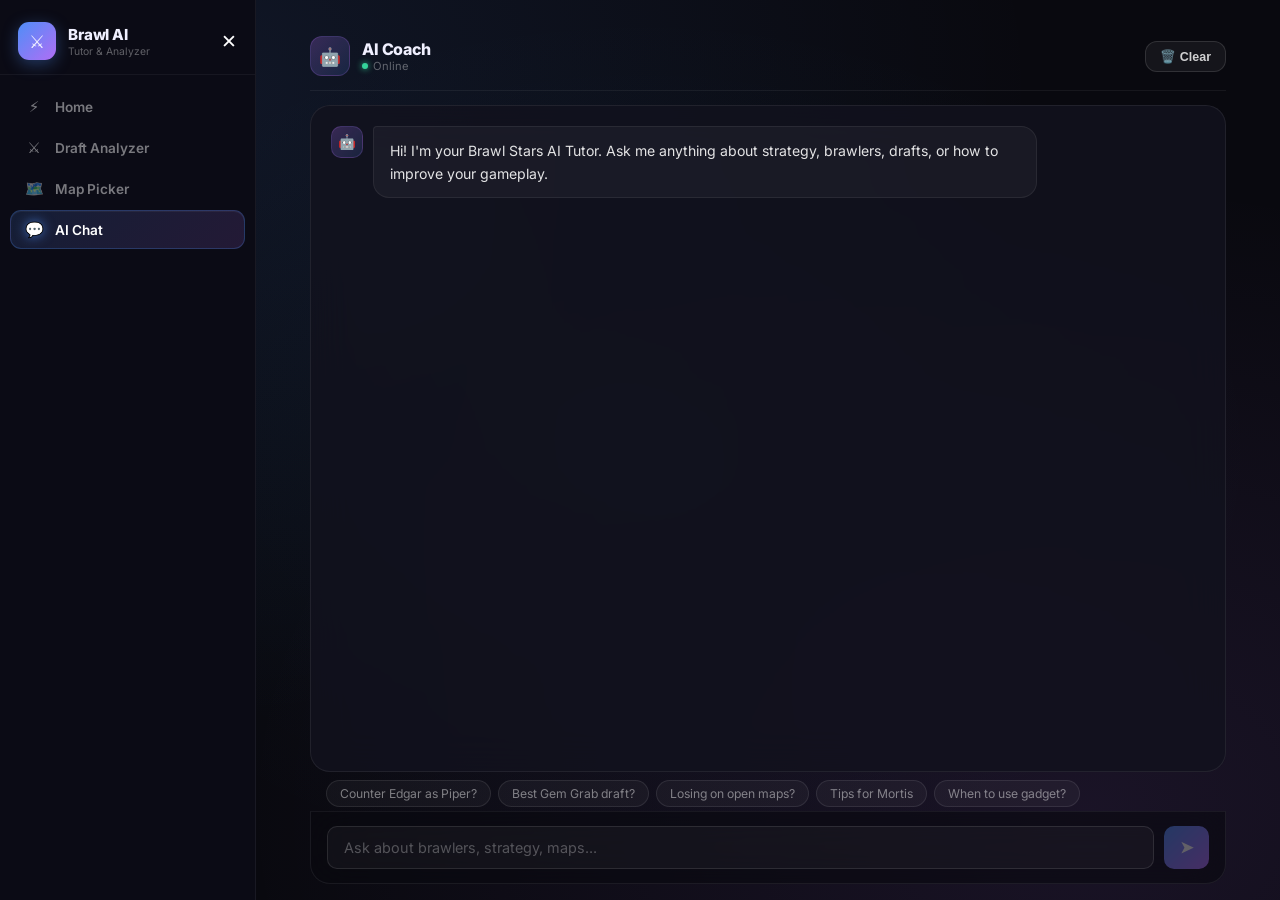
==== chat.html @ ed83fec3 "Initial commit - Brawl AI static site" ====
<!DOCTYPE html>
<html lang="en">
<head>
  <meta charset="UTF-8"/>
  <meta name="viewport" content="width=device-width,initial-scale=1"/>
  <title>AI Chat – Brawl AI</title>
  <link rel="icon" href="brawlers/spike_portrait.png"/>
  <link rel="stylesheet" href="style.css"/>
  <link href="https://fonts.googleapis.com/css2?family=Inter:wght@400;500;600;700;800;900&display=swap" rel="stylesheet"/>
</head>
<body>
<div class="layout">
  <div class="sidebar-overlay" id="sidebarOverlay" style="display:none;"></div>
  <aside class="sidebar" id="sidebar">
    <div class="sidebar-logo">
      <div class="sidebar-logo-icon">⚔️</div>
      <div><h1>Brawl AI</h1><p>Tutor &amp; Analyzer</p></div>
      <button id="sidebarClose" style="margin-left:auto;background:none;border:none;color:#fff;font-size:1.2rem;cursor:pointer;">✕</button>
    </div>
    <nav>
      <a href="index.html" class="nav-item"><span class="nav-icon">⚡</span>Home</a>
      <a href="draft.html" class="nav-item"><span class="nav-icon">⚔️</span>Draft Analyzer</a>
      <a href="maps.html" class="nav-item"><span class="nav-icon">🗺️</span>Map Picker</a>
      <a href="chat.html" class="nav-item active"><span class="nav-icon">💬</span>AI Chat</a>
    </nav>
  </aside>

  <div class="main">
    <header class="mobile-header">
      <button class="menu-btn" id="menuBtn">☰</button>
      <span style="font-weight:800;font-size:1rem;">AI Chat</span>
    </header>

    <div class="content" style="display:flex;flex-direction:column;height:calc(100vh - 60px);padding-bottom:0;">
      <!-- Header -->
      <div style="display:flex;align-items:center;justify-content:space-between;margin-bottom:14px;flex-shrink:0;padding-bottom:14px;border-bottom:1px solid rgba(255,255,255,.06);">
        <div style="display:flex;align-items:center;gap:12px;">
          <div style="width:40px;height:40px;border-radius:12px;background:linear-gradient(135deg,rgba(176,110,245,.25),rgba(79,142,247,.15));border:1px solid rgba(176,110,245,.2);display:flex;align-items:center;justify-content:center;font-size:1.1rem;">🤖</div>
          <div>
            <h2 style="font-size:1rem;font-weight:800;letter-spacing:-.01em;">AI Coach</h2>
            <div style="display:flex;align-items:center;gap:5px;">
              <div style="width:6px;height:6px;border-radius:50%;background:#34d399;box-shadow:0 0 6px #34d399;"></div>
              <span style="font-size:.7rem;color:rgba(255,255,255,.35);">Online</span>
            </div>
          </div>
        </div>
        <button id="clearBtn" class="btn-secondary" style="padding:7px 14px;font-size:.78rem;">🗑️ Clear</button>
      </div>

      <!-- Messages -->
      <div class="glass chat-messages" id="messages" style="flex:1;margin-bottom:0;"></div>

      <!-- Suggestions -->
      <div class="suggestions" id="suggestions">
        <button class="suggestion-chip" data-text="How do I counter Edgar as Piper?">Counter Edgar as Piper?</button>
        <button class="suggestion-chip" data-text="Best draft for Gem Grab?">Best Gem Grab draft?</button>
        <button class="suggestion-chip" data-text="Why am I losing on open maps?">Losing on open maps?</button>
        <button class="suggestion-chip" data-text="Tips for playing Mortis">Tips for Mortis</button>
        <button class="suggestion-chip" data-text="When should I use my gadget?">When to use gadget?</button>
      </div>

      <!-- Input -->
      <div class="chat-input-row glass" style="border-radius:0 0 20px 20px;margin-bottom:16px;">
        <input id="chatInput" class="input" style="flex:1;border-radius:10px;" placeholder="Ask about brawlers, strategy, maps..."/>
        <button id="sendBtn" class="btn-primary" style="padding:10px 16px;border-radius:10px;font-size:1rem;" disabled>➤</button>
      </div>
    </div>
  </div>
</div>

<script src="app.js"></script>
<script>
initSidebar();

const messagesEl = document.getElementById('messages');
const chatInput  = document.getElementById('chatInput');
const sendBtn    = document.getElementById('sendBtn');
const clearBtn   = document.getElementById('clearBtn');
const suggestionsEl = document.getElementById('suggestions');

let history = [];
let isLoading = false;

function appendMsg(role, text) {
  const isUser = role === 'user';
  const row = document.createElement('div');
  row.className = 'msg-row ' + (isUser ? 'user' : '');
  row.innerHTML = `
    <div class="msg-avatar ${isUser ? 'user' : 'bot'}">${isUser ? '👤' : '🤖'}</div>
    <div class="msg-bubble ${isUser ? 'user' : 'bot'}">${text.replace(/</g,'&lt;').replace(/>/g,'&gt;').replace(/\n/g,'<br>')}</div>
  `;
  messagesEl.appendChild(row);
  messagesEl.scrollTop = messagesEl.scrollHeight;
  return row;
}

function appendTyping() {
  const row = document.createElement('div');
  row.className = 'msg-row';
  row.id = 'typing';
  row.innerHTML = `
    <div class="msg-avatar bot">✨</div>
    <div class="msg-bubble bot"><span class="spinner"></span></div>
  `;
  messagesEl.appendChild(row);
  messagesEl.scrollTop = messagesEl.scrollHeight;
}

function removeTyping() {
  const t = document.getElementById('typing');
  if (t) t.remove();
}

// Initial message
appendMsg('assistant', "Hi! I'm your Brawl Stars AI Tutor. Ask me anything about strategy, brawlers, drafts, or how to improve your gameplay.");

chatInput.addEventListener('input', () => {
  sendBtn.disabled = !chatInput.value.trim() || isLoading;
});

chatInput.addEventListener('keydown', e => {
  if (e.key === 'Enter' && !sendBtn.disabled) handleSend();
});

sendBtn.addEventListener('click', handleSend);

clearBtn.addEventListener('click', () => {
  history = [];
  messagesEl.innerHTML = '';
  suggestionsEl.style.display = 'flex';
  appendMsg('assistant', 'Chat cleared. How can I help you today?');
});

document.querySelectorAll('.suggestion-chip').forEach(btn => {
  btn.addEventListener('click', () => {
    chatInput.value = btn.dataset.text;
    sendBtn.disabled = false;
    suggestionsEl.style.display = 'none';
    handleSend();
  });
});

async function handleSend() {
  const text = chatInput.value.trim();
  if (!text || isLoading) return;
  chatInput.value = '';
  sendBtn.disabled = true;
  isLoading = true;
  suggestionsEl.style.display = 'none';

  appendMsg('user', text);
  history.push({ role: 'user', content: text });

  appendTyping();

  try {
    const context = { role: 'user', content: 'You are a helpful Brawl Stars coach. Give concise, actionable advice. Keep responses brief but informative.' };
    const msgs = [context, ...history.slice(-8)];
    const reply = await sendAI(msgs);
    removeTyping();
    history.push({ role: 'assistant', content: reply });
    appendMsg('assistant', reply);
  } catch(err) {
    removeTyping();
    appendMsg('assistant', 'Sorry, I had trouble connecting. Please try again.');
  }

  isLoading = false;
  sendBtn.disabled = !chatInput.value.trim();
}
</script>
</body>
</html>
---- style.css ----
:root {
  --dark: #09090f;
  --card: #12121e;
  --surface: #1a1a2e;
  --border: rgba(255,255,255,.07);
  --accent: #4f8ef7;
  --accent2: #38bdf8;
  --purple: #b06ef5;
  --pink: #ec4899;
  --green: #34d399;
  --red: #f87171;
  --orange: #fb923c;
  --yellow: #fbbf24;
}

* { box-sizing: border-box; margin: 0; padding: 0; }

body {
  background: var(--dark);
  color: #f0f0ff;
  font-family: 'Inter', system-ui, sans-serif;
  min-height: 100vh;
  background-image:
    radial-gradient(ellipse at 15% 10%, rgba(79,142,247,.1) 0%, transparent 55%),
    radial-gradient(ellipse at 85% 90%, rgba(176,110,245,.1) 0%, transparent 55%),
    radial-gradient(ellipse at 50% 50%, rgba(56,189,248,.04) 0%, transparent 70%);
}

a { color: inherit; text-decoration: none; }

/* Scrollbar */
::-webkit-scrollbar { width: 5px; }
::-webkit-scrollbar-track { background: transparent; }
::-webkit-scrollbar-thumb { background: rgba(255,255,255,.12); border-radius: 99px; }
::-webkit-scrollbar-thumb:hover { background: rgba(255,255,255,.2); }

/* Layout */
.layout { display: flex; height: 100vh; overflow: hidden; }

/* Sidebar */
.sidebar {
  width: 256px;
  flex-shrink: 0;
  background: rgba(12,12,22,.98);
  backdrop-filter: blur(24px);
  border-right: 1px solid rgba(255,255,255,.06);
  display: flex;
  flex-direction: column;
  overflow-y: auto;
  transition: transform .3s cubic-bezier(.4,0,.2,1);
}

.sidebar-logo {
  display: flex;
  align-items: center;
  gap: 12px;
  padding: 22px 18px 14px;
  border-bottom: 1px solid rgba(255,255,255,.05);
  margin-bottom: 8px;
}
.sidebar-logo-icon {
  width: 38px; height: 38px;
  border-radius: 11px;
  background: linear-gradient(135deg, var(--accent), var(--purple));
  display: flex; align-items: center; justify-content: center;
  font-size: 18px;
  box-shadow: 0 4px 16px rgba(79,142,247,.35);
}
.sidebar-logo h1 { font-size: .95rem; font-weight: 800; letter-spacing: -.01em; }
.sidebar-logo p { font-size: .65rem; color: rgba(255,255,255,.35); margin-top: 1px; }

nav { flex: 1; padding: 4px 10px; }
.nav-item {
  display: flex;
  align-items: center;
  gap: 11px;
  padding: 9px 13px;
  border-radius: 11px;
  color: rgba(255,255,255,.45);
  font-size: .85rem;
  font-weight: 600;
  transition: all .18s;
  margin-bottom: 2px;
  border: 1px solid transparent;
}
.nav-item:hover { color: rgba(255,255,255,.85); background: rgba(255,255,255,.05); }
.nav-item.active {
  background: linear-gradient(135deg, rgba(79,142,247,.15), rgba(176,110,245,.15));
  color: #fff;
  border-color: rgba(79,142,247,.25);
  box-shadow: inset 0 1px 0 rgba(255,255,255,.05);
}
.nav-item.active .nav-icon { filter: drop-shadow(0 0 6px rgba(79,142,247,.7)); }
.nav-icon { font-size: .95rem; width: 20px; text-align: center; flex-shrink: 0; }

/* Main */
.main { flex: 1; overflow-y: auto; display: flex; flex-direction: column; }

/* Mobile header */
.mobile-header {
  display: none;
  align-items: center;
  gap: 12px;
  padding: 13px 16px;
  border-bottom: 1px solid rgba(255,255,255,.06);
  position: sticky; top: 0; z-index: 10;
  background: rgba(9,9,15,.92);
  backdrop-filter: blur(16px);
}
.menu-btn {
  background: none; border: none; color: rgba(255,255,255,.7);
  cursor: pointer; font-size: 1.2rem; padding: 4px;
  transition: color .2s;
}
.menu-btn:hover { color: #fff; }

.content { flex: 1; padding: 36px 32px; max-width: 980px; margin: 0 auto; width: 100%; }

/* Cards */
.glass {
  background: rgba(18,18,30,.85);
  backdrop-filter: blur(20px);
  border: 1px solid rgba(255,255,255,.07);
  border-radius: 20px;
}
.glass-hover { transition: border-color .25s, box-shadow .25s, transform .2s; }
.glass-hover:hover {
  border-color: rgba(79,142,247,.25);
  box-shadow: 0 8px 40px rgba(0,0,0,.4), 0 0 0 1px rgba(79,142,247,.1);
  transform: translateY(-2px);
}

/* Buttons */
.btn-primary {
  display: inline-flex; align-items: center; gap: 8px;
  padding: 11px 24px;
  background: linear-gradient(135deg, var(--accent), var(--purple));
  border: none; border-radius: 12px;
  color: #fff; font-weight: 700; font-size: .88rem;
  cursor: pointer; transition: all .2s;
  box-shadow: 0 4px 20px rgba(79,142,247,.3);
  letter-spacing: .01em;
}
.btn-primary:hover {
  box-shadow: 0 6px 28px rgba(79,142,247,.45);
  transform: translateY(-1px) scale(1.01);
}
.btn-primary:active { transform: scale(.98); }
.btn-primary:disabled { opacity: .35; cursor: not-allowed; transform: none; box-shadow: none; }

.btn-secondary {
  display: inline-flex; align-items: center; gap: 8px;
  padding: 11px 22px;
  background: rgba(255,255,255,.05);
  border: 1px solid rgba(255,255,255,.12);
  border-radius: 12px;
  color: rgba(255,255,255,.8); font-weight: 600; font-size: .88rem;
  cursor: pointer; transition: all .2s;
}
.btn-secondary:hover {
  border-color: rgba(79,142,247,.35);
  background: rgba(79,142,247,.06);
  color: #fff;
}

/* Inputs */
.input {
  width: 100%;
  padding: 12px 16px;
  background: rgba(255,255,255,.04);
  border: 1px solid rgba(255,255,255,.1);
  border-radius: 12px;
  color: #f0f0ff;
  font-size: .9rem;
  font-family: inherit;
  outline: none;
  transition: border-color .2s, box-shadow .2s, background .2s;
}
.input:focus {
  border-color: rgba(79,142,247,.5);
  box-shadow: 0 0 0 3px rgba(79,142,247,.1);
  background: rgba(79,142,247,.04);
}
.input::placeholder { color: rgba(255,255,255,.28); }
select.input option { background: #1a1a2e; }

/* Typography */
.page-title {
  font-size: 1.9rem; font-weight: 900; letter-spacing: -.02em;
  background: linear-gradient(135deg, #fff 0%, rgba(255,255,255,.75) 100%);
  -webkit-background-clip: text; -webkit-text-fill-color: transparent;
  background-clip: text;
}
.section-label {
  font-size: .7rem; font-weight: 700;
  text-transform: uppercase; letter-spacing: .12em;
  color: rgba(255,255,255,.35);
}

/* Badge */
.badge {
  display: inline-flex; align-items: center; gap: 4px;
  padding: 4px 10px; border-radius: 99px;
  font-size: .68rem; font-weight: 700; letter-spacing: .02em;
}
.badge-green  { background: rgba(52,211,153,.12); color: #6ee7b7; border: 1px solid rgba(52,211,153,.25); }
.badge-red    { background: rgba(248,113,113,.12); color: #fca5a5; border: 1px solid rgba(248,113,113,.25); }
.badge-blue   { background: rgba(79,142,247,.12);  color: #93c5fd; border: 1px solid rgba(79,142,247,.25); }
.badge-purple { background: rgba(176,110,245,.12); color: #c4b5fd; border: 1px solid rgba(176,110,245,.25); }
.badge-yellow { background: rgba(251,191,36,.12);  color: #fde68a; border: 1px solid rgba(251,191,36,.25); }
.badge-gray   { background: rgba(255,255,255,.07); color: rgba(255,255,255,.5); border: 1px solid rgba(255,255,255,.1); }

/* Spinner */
.spinner {
  width: 16px; height: 16px;
  border: 2px solid rgba(255,255,255,.15);
  border-top-color: rgba(255,255,255,.8);
  border-radius: 50%;
  animation: spin .65s linear infinite;
  display: inline-block; vertical-align: middle;
}
@keyframes spin { to { transform: rotate(360deg); } }
@keyframes pulse { 0%,100%{opacity:1} 50%{opacity:.45} }
@keyframes fadeUp { from{opacity:0;transform:translateY(10px)} to{opacity:1;transform:translateY(0)} }

/* ── Match Cards ─────────────────────────────────────────────── */
.match-card {
  margin-bottom: 14px;
  transition: transform .2s, box-shadow .2s;
  animation: fadeUp .3s ease both;
}
.match-card:hover {
  transform: translateY(-2px);
  box-shadow: 0 12px 40px rgba(0,0,0,.5);
}

/* Victory/defeat card accent stripe */
.match-card.victory-card { border-color: rgba(52,211,153,.2); box-shadow: 0 0 0 1px rgba(52,211,153,.08); }
.match-card.defeat-card  { border-color: rgba(248,113,113,.2); box-shadow: 0 0 0 1px rgba(248,113,113,.08); }

.match-header {
  display: flex; justify-content: space-between; align-items: center;
  padding: 14px 20px 8px;
  border-bottom: 1px solid rgba(255,255,255,.05);
}
.match-mode-pill {
  display: inline-flex; align-items: center; gap: 6px;
  padding: 4px 10px; border-radius: 99px;
  background: rgba(255,255,255,.06);
  font-size: .7rem; font-weight: 700; letter-spacing: .08em;
  color: rgba(255,255,255,.6);
}
.match-body { padding: 14px 20px 18px; }

.match-result-row {
  display: flex; align-items: center; justify-content: center;
  gap: 10px; margin-bottom: 14px; flex-wrap: wrap;
}
.match-result {
  font-size: 1.4rem; font-weight: 900; letter-spacing: .05em;
}
.match-result.victory { color: #34d399; text-shadow: 0 0 20px rgba(52,211,153,.6), 0 0 40px rgba(52,211,153,.2); }
.match-result.defeat  { color: #f87171; text-shadow: 0 0 20px rgba(248,113,113,.6), 0 0 40px rgba(248,113,113,.2); }
.match-result.draw    { color: rgba(255,255,255,.5); }

.teams-row {
  display: flex; align-items: center; justify-content: space-between; gap: 8px;
}
.team-side { display: flex; gap: 10px; flex: 1; }
.team-side.enemy { justify-content: flex-end; }
.vs-divider {
  display: flex; flex-direction: column; align-items: center;
  flex-shrink: 0; padding: 0 12px; gap: 3px;
}
.vs-text {
  font-size: 1.1rem; font-weight: 900; letter-spacing: .08em;
  color: rgba(255,255,255,.35);
  background: rgba(255,255,255,.05);
  padding: 4px 10px; border-radius: 8px;
}
.match-duration { font-size: 10px; color: rgba(255,255,255,.25); font-weight: 600; }

/* AI section */
.ai-analyze-btn {
  display: inline-flex; align-items: center; gap: 7px;
  margin-top: 14px; padding: 8px 16px;
  background: rgba(79,142,247,.08);
  border: 1px solid rgba(79,142,247,.2);
  border-radius: 10px;
  color: #93c5fd; font-size: .82rem; font-weight: 700;
  cursor: pointer; transition: all .2s;
}
.ai-analyze-btn:hover {
  background: rgba(79,142,247,.14);
  border-color: rgba(79,142,247,.35);
  color: #bfdbfe;
  box-shadow: 0 0 16px rgba(79,142,247,.15);
}
.ai-analyze-btn:disabled { opacity: .4; cursor: not-allowed; }

.ai-tip {
  margin-top: 14px;
  display: flex; align-items: flex-start; gap: 10px;
  background: linear-gradient(135deg, rgba(176,110,245,.07), rgba(79,142,247,.05));
  border: 1px solid rgba(176,110,245,.18);
  border-radius: 14px; padding: 12px 16px;
  animation: fadeUp .3s ease;
}
.ai-tip-icon {
  width: 28px; height: 28px; border-radius: 8px;
  background: rgba(176,110,245,.2);
  display: flex; align-items: center; justify-content: center;
  flex-shrink: 0; font-size: .9rem;
}
.ai-tip p { font-size: .82rem; color: rgba(255,255,255,.75); line-height: 1.6; }

.win-bar-wrap { margin-top: 12px; }
.win-bar-row {
  display: flex; justify-content: space-between;
  font-size: .72rem; font-weight: 700; margin-bottom: 5px;
}
.win-bar {
  height: 7px; border-radius: 99px;
  background: rgba(255,255,255,.06);
  overflow: hidden; display: flex;
}
.win-bar-fill-blue { background: linear-gradient(90deg, #4f8ef7, #38bdf8); transition: width .9s cubic-bezier(.4,0,.2,1); }
.win-bar-fill-red  { background: linear-gradient(90deg, #f87171, #fb923c); transition: width .9s cubic-bezier(.4,0,.2,1); }

/* ── Chat ──────────────────────────────────────────────────── */
.chat-messages {
  flex: 1; overflow-y: auto;
  padding: 20px; display: flex; flex-direction: column; gap: 16px;
}
.msg-row { display: flex; gap: 10px; animation: fadeUp .2s ease; }
.msg-row.user { flex-direction: row-reverse; }
.msg-avatar {
  width: 32px; height: 32px; border-radius: 10px;
  flex-shrink: 0; display: flex; align-items: center; justify-content: center;
  font-size: .9rem;
}
.msg-avatar.bot  { background: linear-gradient(135deg, rgba(176,110,245,.25), rgba(79,142,247,.15)); border: 1px solid rgba(176,110,245,.2); }
.msg-avatar.user { background: linear-gradient(135deg, rgba(79,142,247,.25), rgba(56,189,248,.15)); border: 1px solid rgba(79,142,247,.2); }
.msg-bubble {
  max-width: 76%; padding: 12px 16px; border-radius: 16px;
  font-size: .88rem; line-height: 1.65; color: rgba(255,255,255,.88);
  white-space: pre-wrap;
}
.msg-bubble.bot  { background: rgba(255,255,255,.04); border: 1px solid rgba(255,255,255,.07); border-radius: 4px 16px 16px 16px; }
.msg-bubble.user { background: rgba(79,142,247,.12); border: 1px solid rgba(79,142,247,.2); border-radius: 16px 4px 16px 16px; }

.chat-input-row {
  display: flex; gap: 10px; padding: 14px 16px;
  border-top: 1px solid rgba(255,255,255,.06);
  background: rgba(9,9,15,.6);
}

.suggestions { display: flex; flex-wrap: wrap; gap: 7px; padding: 8px 16px 4px; }
.suggestion-chip {
  padding: 5px 13px;
  background: rgba(255,255,255,.04);
  border: 1px solid rgba(255,255,255,.09);
  border-radius: 99px; color: rgba(255,255,255,.45);
  font-size: .76rem; font-family: inherit; cursor: pointer; transition: all .18s;
}
.suggestion-chip:hover {
  color: rgba(255,255,255,.85);
  border-color: rgba(79,142,247,.3);
  background: rgba(79,142,247,.06);
}

/* ── Map grid ──────────────────────────────────────────────── */
.map-grid { display: grid; grid-template-columns: repeat(auto-fill, minmax(170px, 1fr)); gap: 12px; }
.map-card {
  border-radius: 16px; overflow: hidden;
  border: 1px solid rgba(255,255,255,.07);
  cursor: pointer; transition: all .2s;
  background: var(--card);
}
.map-card:hover { transform: translateY(-2px) scale(1.01); border-color: rgba(79,142,247,.3); box-shadow: 0 8px 24px rgba(0,0,0,.4); }
.map-card.selected { border-color: var(--accent); box-shadow: 0 0 0 2px rgba(79,142,247,.25), 0 8px 24px rgba(0,0,0,.4); }
.map-thumb { height: 88px; display: flex; align-items: center; justify-content: center; font-size: 2.2rem; position: relative; overflow: hidden; }
.map-thumb::after { content: ''; position: absolute; inset: 0; background: linear-gradient(to bottom, transparent 50%, rgba(0,0,0,.3)); }
.map-info { padding: 10px 12px; }
.map-info h4 { font-size: .82rem; font-weight: 800; margin-bottom: 5px; }

.brawler-rec-grid { display: grid; grid-template-columns: repeat(auto-fill, minmax(96px, 1fr)); gap: 10px; }
.brawler-rec-card {
  padding: 14px 8px 10px; text-align: center;
  background: rgba(255,255,255,.025);
  border: 1px solid rgba(255,255,255,.07);
  border-radius: 14px; transition: all .2s;
}
.brawler-rec-card:hover { border-color: rgba(52,211,153,.3); transform: translateY(-2px); background: rgba(52,211,153,.04); }
.brawler-rec-card img { width: 56px; height: 56px; border-radius: 12px; object-fit: cover; margin: 0 auto 8px; display: block; }

/* ── Overlay ─────────────────────────────────────────────── */
.sidebar-overlay {
  display: none; position: fixed; inset: 0;
  background: rgba(0,0,0,.7); z-index: 40;
  backdrop-filter: blur(4px);
}

/* ── Error box ──────────────────────────────────────────── */
.error-box {
  padding: 14px 18px;
  background: rgba(248,113,113,.06);
  border: 1px solid rgba(248,113,113,.2);
  border-radius: 14px;
  color: #fca5a5; font-size: .87rem;
  display: flex; align-items: flex-start; gap: 8px;
}

/* ── Home feature grid ──────────────────────────────────── */
.feature-grid { display: grid; grid-template-columns: repeat(auto-fill, minmax(220px, 1fr)); gap: 14px; }
.feature-card {
  padding: 24px 22px; border-radius: 20px;
  border: 1px solid rgba(255,255,255,.07);
  background: linear-gradient(135deg, var(--card), rgba(26,26,46,.6));
  display: block; transition: all .25s;
  position: relative; overflow: hidden;
}
.feature-card::before {
  content: ''; position: absolute; top: -50%; right: -30%;
  width: 140px; height: 140px;
  border-radius: 50%; background: rgba(255,255,255,.025);
  transition: all .4s;
}
.feature-card:hover::before { transform: scale(1.5); }
.feature-card:hover { transform: translateY(-4px); box-shadow: 0 16px 48px rgba(0,0,0,.5); }
.feature-icon {
  width: 50px; height: 50px; border-radius: 14px;
  background: rgba(255,255,255,.07);
  display: flex; align-items: center; justify-content: center;
  font-size: 1.4rem; margin-bottom: 16px;
  box-shadow: 0 4px 12px rgba(0,0,0,.3);
}
.feature-card h3 { font-size: .95rem; font-weight: 800; margin-bottom: 7px; letter-spacing: -.01em; }
.feature-card p { font-size: .8rem; color: rgba(255,255,255,.4); line-height: 1.6; }
.feature-arrow {
  position: absolute; bottom: 18px; right: 18px;
  color: rgba(255,255,255,.2); font-size: 1rem;
  transition: all .2s;
}
.feature-card:hover .feature-arrow { color: rgba(255,255,255,.5); transform: translate(2px,-2px); }

/* ── Tag input card ─────────────────────────────────────── */
.tag-card {
  background: linear-gradient(135deg, rgba(79,142,247,.06), rgba(176,110,245,.04));
  border: 1px solid rgba(79,142,247,.15);
}

/* ── Empty state ─────────────────────────────────────────── */
.empty-state {
  text-align: center; padding: 72px 0;
  color: rgba(255,255,255,.18);
  animation: fadeUp .4s ease;
}
.empty-state-icon {
  font-size: 3.5rem; margin-bottom: 14px;
  filter: grayscale(1) opacity(.4);
}

/* ── Responsive ──────────────────────────────────────────── */
@media (max-width: 768px) {
  .sidebar {
    position: fixed; top: 0; bottom: 0; left: 0; z-index: 50;
    transform: translateX(-100%);
  }
  .sidebar.open { transform: translateX(0); }
  .sidebar-overlay { display: block; }
  .mobile-header { display: flex; }
  .content { padding: 20px 14px; }
  .teams-row { flex-wrap: wrap; justify-content: center; }
  .team-side { flex-wrap: wrap; justify-content: center; }
  .match-header { padding: 12px 14px 8px; }
  .match-body { padding: 12px 14px 16px; }
}
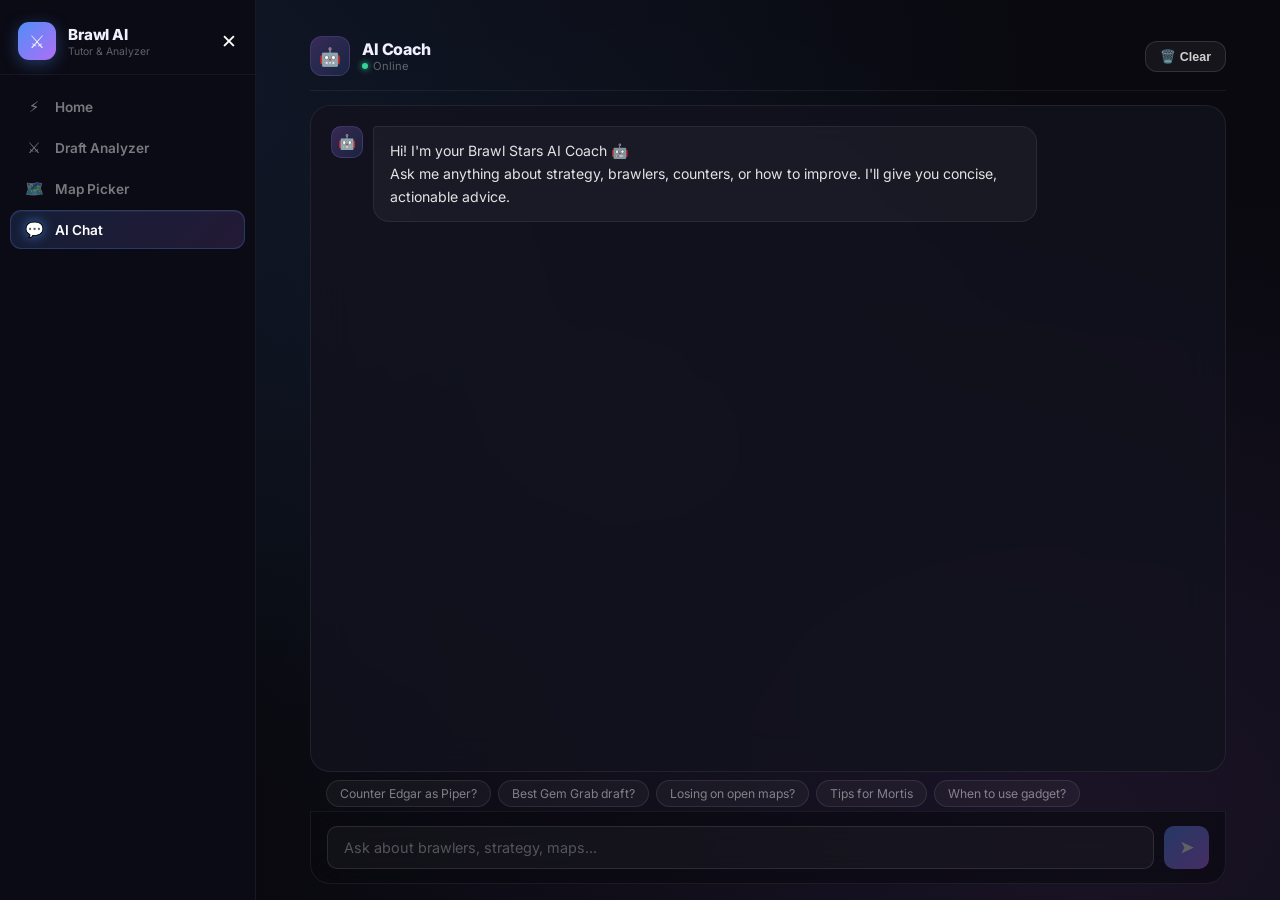
==== commit 042a5041: "Fix all issues: proxy fallbacks, mode emojis, maps recs, chat UX, CSS polish" ====
--- a/chat.html
+++ b/chat.html
@@ -112,11 +112,13 @@
 }
 
 // Initial message
-appendMsg('assistant', "Hi! I'm your Brawl Stars AI Tutor. Ask me anything about strategy, brawlers, drafts, or how to improve your gameplay.");
+appendMsg('assistant', "Hi! I'm your Brawl Stars AI Coach 🤖\nAsk me anything about strategy, brawlers, counters, or how to improve. I'll give you concise, actionable advice.");
+messagesEl.scrollTop = 0;
 
-chatInput.addEventListener('input', () => {
+function updateSendBtn() {
   sendBtn.disabled = !chatInput.value.trim() || isLoading;
-});
+}
+chatInput.addEventListener('input', updateSendBtn);
 
 chatInput.addEventListener('keydown', e => {
   if (e.key === 'Enter' && !sendBtn.disabled) handleSend();
@@ -166,7 +168,7 @@
   }
 
   isLoading = false;
-  sendBtn.disabled = !chatInput.value.trim();
+  updateSendBtn();
 }
 </script>
 </body>
--- a/style.css
+++ b/style.css
@@ -182,6 +182,7 @@
   background: rgba(79,142,247,.04);
 }
 .input::placeholder { color: rgba(255,255,255,.28); }
+select.input { font-family: inherit; }
 select.input option { background: #1a1a2e; }
 
 /* Typography */
@@ -320,12 +321,13 @@
   font-size: .72rem; font-weight: 700; margin-bottom: 5px;
 }
 .win-bar {
-  height: 7px; border-radius: 99px;
+  height: 8px; border-radius: 99px;
   background: rgba(255,255,255,.06);
   overflow: hidden; display: flex;
-}
-.win-bar-fill-blue { background: linear-gradient(90deg, #4f8ef7, #38bdf8); transition: width .9s cubic-bezier(.4,0,.2,1); }
-.win-bar-fill-red  { background: linear-gradient(90deg, #f87171, #fb923c); transition: width .9s cubic-bezier(.4,0,.2,1); }
+  gap: 1px;
+}
+.win-bar-fill-blue { background: linear-gradient(90deg, #4f8ef7, #38bdf8); height: 100%; transition: width .9s cubic-bezier(.4,0,.2,1); border-radius: 99px 0 0 99px; }
+.win-bar-fill-red  { background: linear-gradient(90deg, #f87171, #fb923c); height: 100%; transition: width .9s cubic-bezier(.4,0,.2,1); border-radius: 0 99px 99px 0; }
 
 /* ── Chat ──────────────────────────────────────────────────── */
 .chat-messages {
@@ -346,8 +348,8 @@
   font-size: .88rem; line-height: 1.65; color: rgba(255,255,255,.88);
   white-space: pre-wrap;
 }
-.msg-bubble.bot  { background: rgba(255,255,255,.04); border: 1px solid rgba(255,255,255,.07); border-radius: 4px 16px 16px 16px; }
-.msg-bubble.user { background: rgba(79,142,247,.12); border: 1px solid rgba(79,142,247,.2); border-radius: 16px 4px 16px 16px; }
+.msg-bubble.bot  { background: rgba(255,255,255,.04); border: 1px solid rgba(255,255,255,.07); border-radius: 4px 16px 16px 16px; word-break: break-word; }
+.msg-bubble.user { background: rgba(79,142,247,.12); border: 1px solid rgba(79,142,247,.2); border-radius: 16px 4px 16px 16px; word-break: break-word; }
 
 .chat-input-row {
   display: flex; gap: 10px; padding: 14px 16px;
@@ -452,7 +454,7 @@
 
 /* ── Empty state ─────────────────────────────────────────── */
 .empty-state {
-  text-align: center; padding: 72px 0;
+  text-align: center; padding: 64px 0;
   color: rgba(255,255,255,.18);
   animation: fadeUp .4s ease;
 }
@@ -468,7 +470,7 @@
     transform: translateX(-100%);
   }
   .sidebar.open { transform: translateX(0); }
-  .sidebar-overlay { display: block; }
+  .sidebar-overlay.visible { display: block; }
   .mobile-header { display: flex; }
   .content { padding: 20px 14px; }
   .teams-row { flex-wrap: wrap; justify-content: center; }
